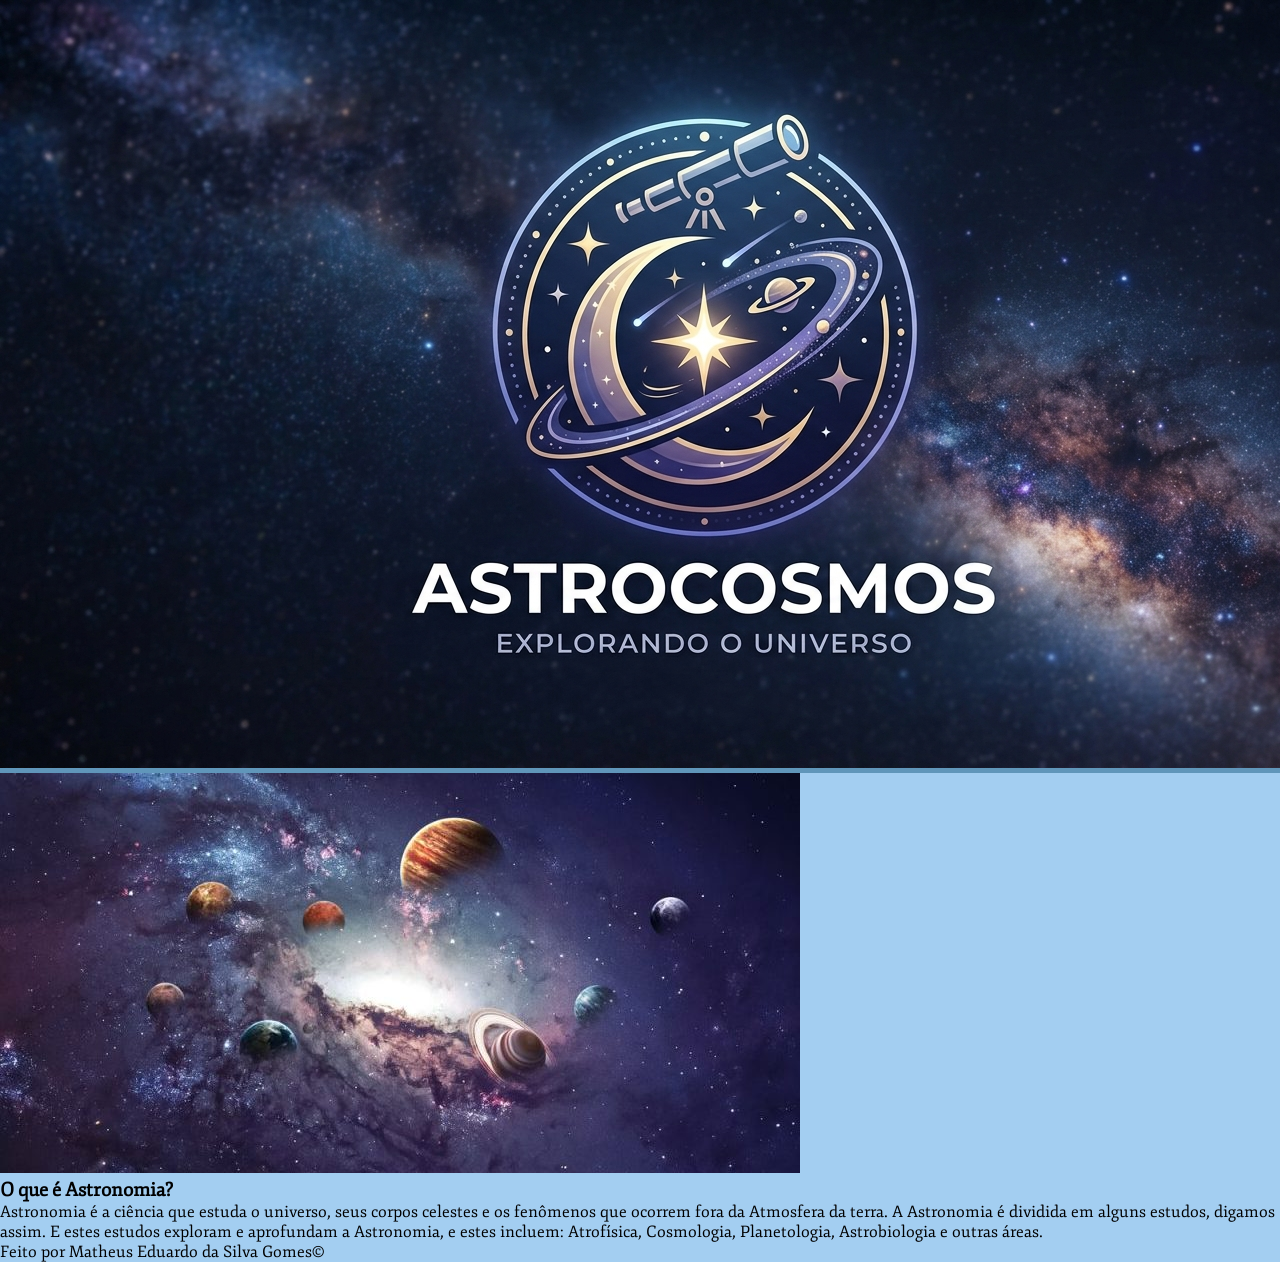
==== noticia01.html @ d7ab076c "Add files via upload" ====
<!DOCTYPE html>
<html lang="pt-br">
<head>
   <meta charset="UTF-8">
   <meta http-equiv="X-UA-Compatible" content="IE=edge">
   <meta name="viewport" content="width=device-width, initial-scale=1.0">
   <title>Blog de Astronomia</title>
   <link rel="stylesheet" href="/1-D.S---Blog-main/style.css">
</head>


<body>
   <header>
        <div>
           <img class="logo" src="/img/logo.png" alt="Logo original">
        </div>
        <div>
           <ul class="menu">
               <a href="#"></li> Home </li></a>
               <a href="#"></li> Aulas </li></a>
               <a href="#"></li> Contatos </li></a>
           </ul>
        </div>
   </header>
   <main>
    <img class='img-capa'src="img/espaço.jpg" alt="capa: espaço">
    <div class="conteudo-titulo">
    <h3 class="conteudo-titulo"> O que é Astronomia?</h3>
    <p class="conteudo-titulo">Astronomia é a ciência que estuda o universo, seus corpos celestes e os fenômenos que ocorrem fora da Atmosfera da terra.
       A Astronomia é dividida em alguns estudos, digamos assim. E estes estudos exploram e aprofundam a Astronomia, e estes incluem: Atrofísica, Cosmologia, Planetologia, Astrobiologia e outras áreas. </p>

       </div>
   </main>
   <a href="/1-D.S---Blog-main/index.html"></a>
   <footer> <p>Feito por Matheus Eduardo da Silva Gomes©</p> </footer>
</body>

</html>
---- 1-D.S---Blog-main/style.css ----
@import url('https://fonts.googleapis.com/css2?family=Fjalla+One&family=Fjord+One&display=swap');

*{
    margin: 0;
    padding: 0 ;
}


:root{
    --platina: #e7ecefff;
    --azul-crepúsculo: #274c77ff;
    --azul-aço: #6096baff;
    --azul-gelo: #a3cef1ff;
    --titulo: 'Fjalla One', serif; 
    --texto: 'Fjord One', serif;
}
body{
    background: var(--azul-gelo);
    font-family: var(--texto);
}
header{
    background-color: var(--azul-aço) ;
    display: flex;
    justify-content: space-around;
    color: var(--azul-crepúsculo);
}
.menu{
    display: flex;
    list-style: none;
    gap: 20px;
    margin: 10px;
    text-transform: uppercase;
    font-size: 25px;
}
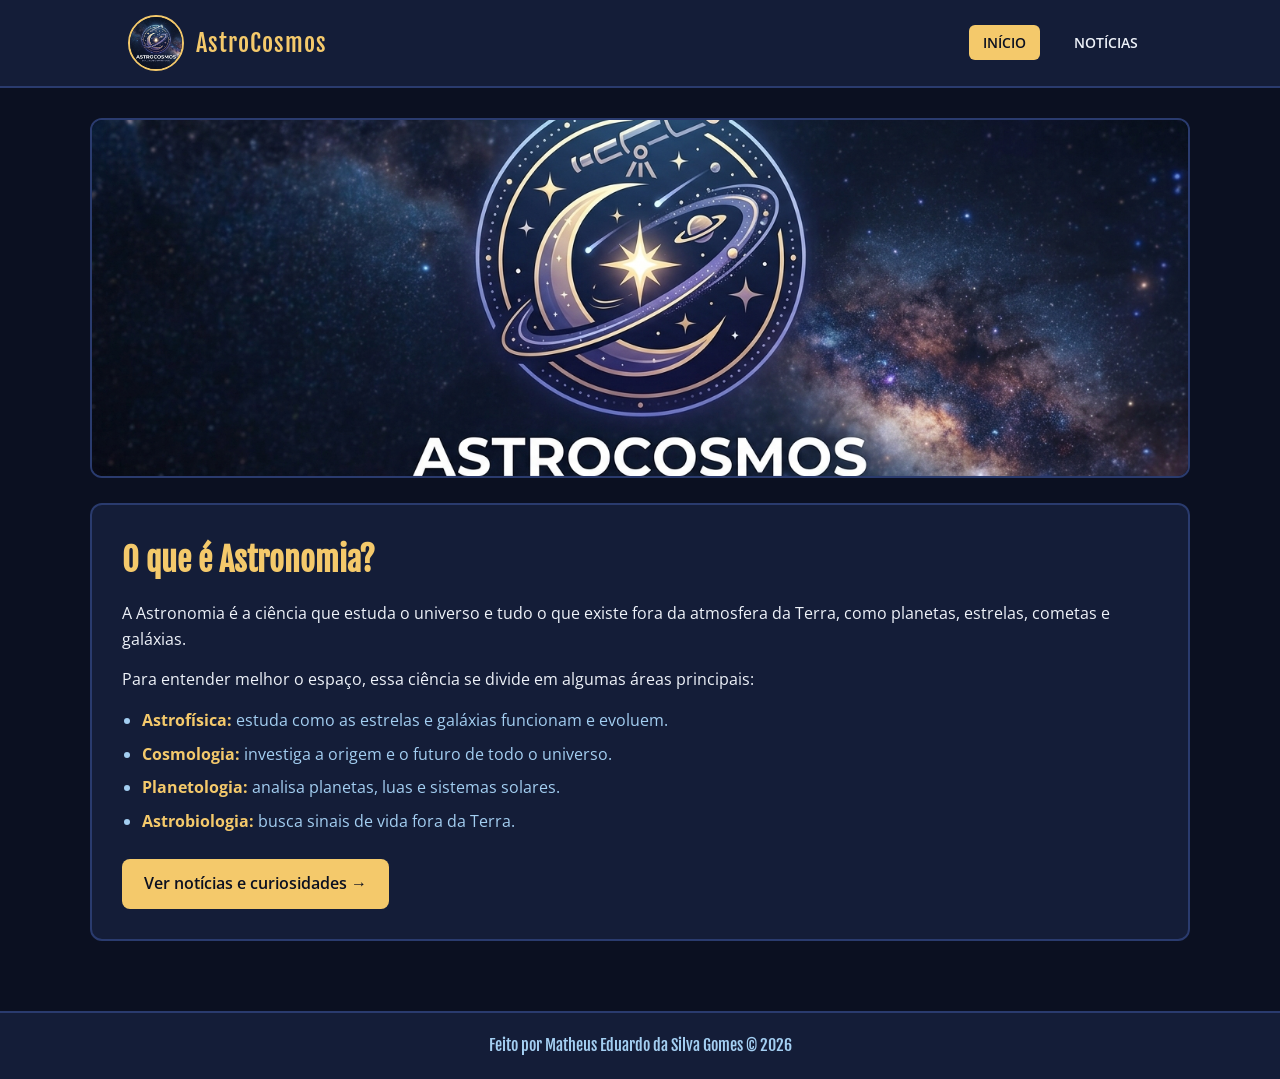
==== commit 9d71ddca: "Add files via upload" ====
--- a/noticia01.html
+++ b/noticia01.html
@@ -1,38 +1,62 @@
 <!DOCTYPE html>
 <html lang="pt-br">
 <head>
-   <meta charset="UTF-8">
-   <meta http-equiv="X-UA-Compatible" content="IE=edge">
-   <meta name="viewport" content="width=device-width, initial-scale=1.0">
-   <title>Blog de Astronomia</title>
-   <link rel="stylesheet" href="/1-D.S---Blog-main/style.css">
+    <meta charset="UTF-8">
+    <meta name="viewport" content="width=device-width, initial-scale=1.0">
+    <title>AstroCosmos | Início</title>
+    <!-- Conecta o arquivo CSS na mesma pasta -->
+    <link rel="stylesheet" href="style.css">
 </head>
+<body>
 
+    <!-- Cabeçalho com a logo e o menu de navegação -->
+    <header>
+        <div class="marca">
+            <!-- Busca img/logo.png; se não encontrar, tenta img/capa.png ou capa.png -->
+            <img class="logo" src="img/logo.png" onerror="this.src = this.src.includes('logo.png') ? 'img/capa.png' : 'capa.png'" alt="Logo AstroCosmos">
+            <span>AstroCosmos</span>
+        </div>
 
-<body>
-   <header>
-        <div>
-           <img class="logo" src="/img/logo.png" alt="Logo original">
-        </div>
-        <div>
-           <ul class="menu">
-               <a href="#"></li> Home </li></a>
-               <a href="#"></li> Aulas </li></a>
-               <a href="#"></li> Contatos </li></a>
-           </ul>
-        </div>
-   </header>
-   <main>
-    <img class='img-capa'src="img/espaço.jpg" alt="capa: espaço">
-    <div class="conteudo-titulo">
-    <h3 class="conteudo-titulo"> O que é Astronomia?</h3>
-    <p class="conteudo-titulo">Astronomia é a ciência que estuda o universo, seus corpos celestes e os fenômenos que ocorrem fora da Atmosfera da terra.
-       A Astronomia é dividida em alguns estudos, digamos assim. E estes estudos exploram e aprofundam a Astronomia, e estes incluem: Atrofísica, Cosmologia, Planetologia, Astrobiologia e outras áreas. </p>
+        <nav>
+            <ul class="menu">
+                <li><a href="noticia01.html" class="ativo">Início</a></li>
+                <li><a href="index.html">Notícias</a></li>
+            </ul>
+        </nav>
+    </header>
 
-       </div>
-   </main>
-   <a href="/1-D.S---Blog-main/index.html"></a>
-   <footer> <p>Feito por Matheus Eduardo da Silva Gomes©</p> </footer>
+    <!-- Conteúdo principal da página inicial -->
+    <main class="container">
+        <!-- Banner principal do blog -->
+        <img class="img-capa" src="img/capa.png" onerror="this.onerror=null; this.src='capa.png';" alt="Banner AstroCosmos - Explorando o Universo">
+
+        <section class="conteudo">
+            <h1 class="conteudo-titulo">O que é Astronomia?</h1>
+            <p class="conteudo-texto">
+                A Astronomia é a ciência que estuda o universo e tudo o que existe fora da atmosfera da Terra, 
+                como planetas, estrelas, cometas e galáxias.
+            </p>
+            <p class="conteudo-texto">
+                Para entender melhor o espaço, essa ciência se divide em algumas áreas principais:
+            </p>
+
+            <!-- Lista simples das áreas de estudo -->
+            <ul class="lista-areas">
+                <li><strong>Astrofísica:</strong> estuda como as estrelas e galáxias funcionam e evoluem.</li>
+                <li><strong>Cosmologia:</strong> investiga a origem e o futuro de todo o universo.</li>
+                <li><strong>Planetologia:</strong> analisa planetas, luas e sistemas solares.</li>
+                <li><strong>Astrobiologia:</strong> busca sinais de vida fora da Terra.</li>
+            </ul>
+
+            <!-- Botão para ir para a segunda página -->
+            <a href="index.html" class="botao-principal">Ver notícias e curiosidades →</a>
+        </section>
+    </main>
+
+    <!-- Rodapé -->
+    <footer>
+        <p>Feito por Matheus Eduardo da Silva Gomes © 2026</p>
+    </footer>
+
 </body>
-
-</html>
+</html>
--- a/style.css
+++ b/style.css
@@ -0,0 +1,272 @@
+/* Importa as fontes do Google Fonts */
+@import url('https://fonts.googleapis.com/css2?family=Fjalla+One&family=Open+Sans:wght@400;600&display=swap');
+
+/* 1. Reset básico e variáveis de cores */
+* {
+    margin: 0;
+    padding: 0;
+    box-sizing: border-box;
+}
+
+:root {
+    --fundo-espaco: #0b1021;
+    --fundo-card: #141d38;
+    --borda-card: #2a3b6e;
+    --dourado: #f4c96b;
+    --azul-gelo: #a3cef1;
+    --texto-claro: #eef2f9;
+    --fonte-titulo: 'Fjalla One', sans-serif;
+    --fonte-texto: 'Open Sans', sans-serif;
+}
+
+body {
+    background-color: var(--fundo-espaco);
+    color: var(--texto-claro);
+    font-family: var(--fonte-texto);
+    line-height: 1.6;
+    display: flex;
+    flex-direction: column;
+    min-height: 100vh;
+}
+
+/* 2. Cabeçalho e Menu de Navegação */
+header {
+    background-color: var(--fundo-card);
+    border-bottom: 2px solid var(--borda-card);
+    display: flex;
+    justify-content: space-between;
+    align-items: center;
+    padding: 15px 10%;
+}
+
+.marca {
+    display: flex;
+    align-items: center;
+    gap: 12px;
+    font-family: var(--fonte-titulo);
+    font-size: 24px;
+    color: var(--dourado);
+    letter-spacing: 1px;
+}
+
+/* Ajuste da logo para ficar sempre visível e redonda nas duas páginas */
+.logo {
+    display: block;
+    width: 56px;
+    height: 56px;
+    flex-shrink: 0;
+    object-fit: cover;
+    object-position: center 35%;
+    background-color: var(--fundo-espaco);
+    border-radius: 50%;
+    border: 2px solid var(--dourado);
+}
+
+.menu {
+    display: flex;
+    list-style: none;
+    gap: 20px;
+}
+
+.menu a {
+    text-decoration: none;
+    color: var(--texto-claro);
+    font-weight: 600;
+    text-transform: uppercase;
+    font-size: 14px;
+    padding: 8px 14px;
+    border-radius: 6px;
+    transition: 0.3s;
+}
+
+.menu a:hover,
+.menu a.ativo {
+    background-color: var(--dourado);
+    color: var(--fundo-espaco);
+}
+
+/* 3. Estrutura Principal e Página Inicial */
+.container {
+    width: 90%;
+    max-width: 1100px;
+    margin: 30px auto;
+    flex: 1;
+}
+
+.img-capa {
+    display: block;
+    width: 100%;
+    max-height: 360px;
+    object-fit: cover;
+    border-radius: 12px;
+    border: 2px solid var(--borda-card);
+    margin-bottom: 25px;
+}
+
+.conteudo {
+    background-color: var(--fundo-card);
+    border: 2px solid var(--borda-card);
+    border-radius: 12px;
+    padding: 30px;
+}
+
+.conteudo-titulo {
+    font-family: var(--fonte-titulo);
+    font-size: 32px;
+    color: var(--dourado);
+    margin-bottom: 15px;
+}
+
+.conteudo-texto {
+    font-size: 16px;
+    color: var(--texto-claro);
+    margin-bottom: 15px;
+}
+
+.lista-areas {
+    margin: 15px 0 25px 20px;
+    color: var(--azul-gelo);
+}
+
+.lista-areas li {
+    margin-bottom: 8px;
+}
+
+.lista-areas strong {
+    color: var(--dourado);
+}
+
+.botao-principal {
+    display: inline-block;
+    background-color: var(--dourado);
+    color: var(--fundo-espaco);
+    font-weight: 600;
+    text-decoration: none;
+    padding: 12px 22px;
+    border-radius: 8px;
+    transition: 0.3s;
+}
+
+.botao-principal:hover {
+    background-color: var(--azul-gelo);
+}
+
+/* 4. Página de Notícias e Cards */
+.titulo-noticias {
+    font-family: var(--fonte-titulo);
+    font-size: 32px;
+    color: var(--dourado);
+    text-align: center;
+    margin-bottom: 30px;
+}
+
+.noticias {
+    display: grid;
+    grid-template-columns: repeat(3, 1fr);
+    gap: 24px;
+}
+
+.card {
+    background-color: var(--fundo-card);
+    border: 2px solid var(--borda-card);
+    border-radius: 12px;
+    padding: 20px;
+    display: flex;
+    flex-direction: column;
+    justify-content: space-between;
+    transition: transform 0.3s, border-color 0.3s;
+}
+
+.card:hover {
+    transform: translateY(-5px);
+    border-color: var(--dourado);
+}
+
+.img-card {
+    display: block;
+    width: 100%;
+    height: 150px;
+    object-fit: cover;
+    border-radius: 8px;
+    margin-bottom: 15px;
+}
+
+.card h3 {
+    font-family: var(--fonte-titulo);
+    font-size: 22px;
+    color: var(--azul-gelo);
+    margin-bottom: 10px;
+}
+
+.card p {
+    font-size: 15px;
+    color: var(--texto-claro);
+    margin-bottom: 20px;
+}
+
+/* Botões de Like e Link do Card */
+.card-rodape {
+    border-top: 1px solid var(--borda-card);
+    padding-top: 15px;
+    display: flex;
+    flex-direction: column;
+    gap: 12px;
+}
+
+.botoes {
+    display: flex;
+    justify-content: center;
+    gap: 12px;
+}
+
+.botao-curtida {
+    background-color: var(--fundo-espaco);
+    color: var(--texto-claro);
+    border: 1px solid var(--borda-card);
+    padding: 8px 16px;
+    border-radius: 20px;
+    font-size: 15px;
+    cursor: pointer;
+    transition: 0.2s;
+}
+
+.botao-curtida:hover {
+    border-color: var(--dourado);
+    transform: scale(1.05);
+}
+
+.link-card {
+    text-align: center;
+    color: var(--dourado);
+    text-decoration: none;
+    font-size: 14px;
+    font-weight: 600;
+}
+
+.link-card:hover {
+    text-decoration: underline;
+}
+
+/* 5. Rodapé */
+footer {
+    background-color: var(--fundo-card);
+    border-top: 2px solid var(--borda-card);
+    color: var(--azul-gelo);
+    font-family: var(--fonte-titulo);
+    font-size: 16px;
+    padding: 20px;
+    text-align: center;
+    margin-top: 40px;
+}
+
+/* 6. Adaptação para telas menores (celular/tablet) */
+@media (max-width: 800px) {
+    .noticias {
+        grid-template-columns: 1fr;
+    }
+
+    header {
+        flex-direction: column;
+        gap: 15px;
+    }
+}
